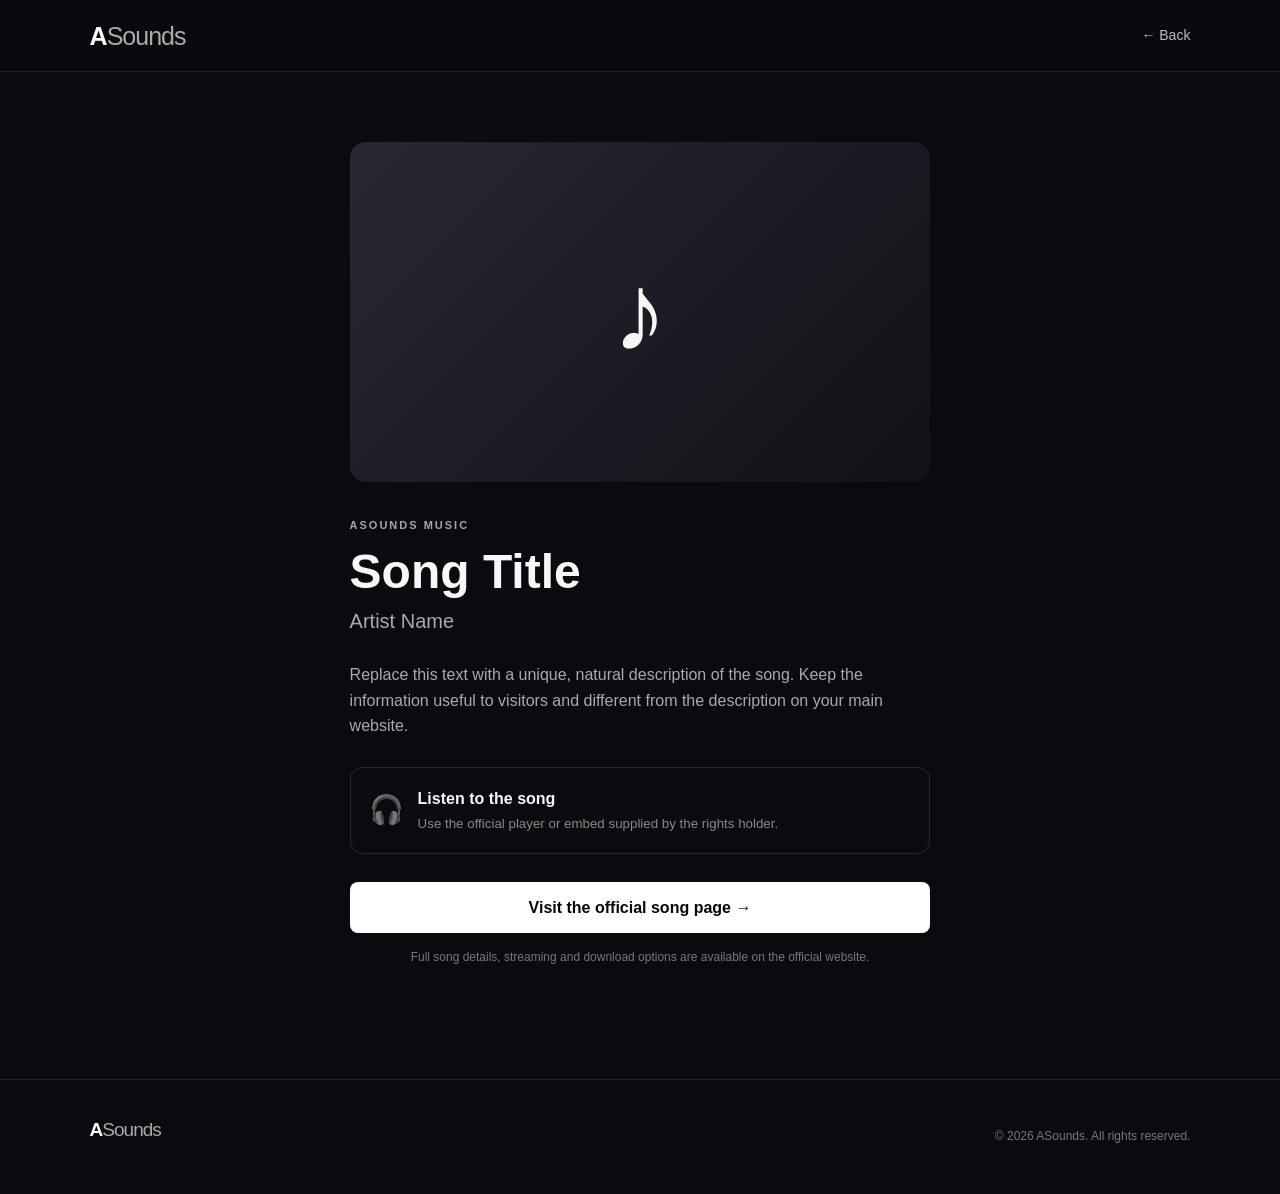
==== song.html @ 5eadc39b "Add files via upload" ====
<!DOCTYPE html>
<html lang="en">
<head>
  <meta charset="UTF-8">
  <meta name="viewport" content="width=device-width, initial-scale=1.0">
  <meta name="description" content="Listen to Artist Name - Song Title on ASounds.">
  <title>Artist Name — Song Title | ASounds</title>
  <link rel="stylesheet" href="style.css">
</head>
<body>
  <header class="header">
    <a class="logo" href="index.html">A<span>Sounds</span></a>
    <a class="back" href="index.html">← Back</a>
  </header>

  <main class="song-page">
    <div class="large-cover">♪</div>
    <p class="eyebrow">ASOUNDS MUSIC</p>
    <h1>Song Title</h1>
    <h2>Artist Name</h2>
    <p class="description">
      Replace this text with a unique, natural description of the song.
      Keep the information useful to visitors and different from the description
      on your main website.
    </p>

    <!-- Optional: paste an allowed audio/embed URL here.
         Do not copy protected audio files to ASounds without permission. -->
    <div class="player-placeholder">
      <span>🎧</span>
      <div>
        <strong>Listen to the song</strong>
        <small>Use the official player or embed supplied by the rights holder.</small>
      </div>
    </div>

    <!-- CHANGE THIS URL to the real song page on your main website -->
    <a class="button full" href="https://www.gandiwave.com/" target="_blank" rel="noopener">
      Visit the official song page →
    </a>

    <p class="official-note">Full song details, streaming and download options are available on the official website.</p>
  </main>

  <footer>
    <div class="logo">A<span>Sounds</span></div>
    <p>© 2026 ASounds. All rights reserved.</p>
  </footer>
</body>
</html>
---- style.css ----
*{box-sizing:border-box}html{scroll-behavior:smooth}body{margin:0;font-family:Inter,Arial,sans-serif;background:#0b0b0f;color:#f7f7f8;line-height:1.6}.header{height:72px;display:flex;align-items:center;justify-content:space-between;padding:0 7%;border-bottom:1px solid #22232a;position:sticky;top:0;background:rgba(11,11,15,.94);backdrop-filter:blur(10px);z-index:10}.logo{font-size:25px;font-weight:900;letter-spacing:-1px;color:#fff;text-decoration:none}.logo span{font-weight:400;color:#aaa}.header nav{display:flex;gap:25px}.header nav a,.back{color:#bbb;text-decoration:none;font-size:14px}.header nav a:hover,.back:hover{color:#fff}.hero{max-width:1100px;margin:auto;padding:110px 7% 90px}.eyebrow{font-size:11px;letter-spacing:2px;font-weight:800;color:#a4a4ad;margin:0 0 12px}.hero h1{font-size:clamp(42px,7vw,78px);line-height:1.02;letter-spacing:-3px;margin:0 0 25px}.hero>p:not(.eyebrow){max-width:610px;color:#aaa;font-size:17px;margin-bottom:32px}.button{display:inline-block;background:#fff;color:#08080a;text-decoration:none;font-weight:800;padding:13px 21px;border-radius:8px}.button:hover{opacity:.88}.section{max-width:1100px;margin:auto;padding:70px 7%}.section h2,.about h2{font-size:34px;line-height:1.15;margin:0}.songs{display:grid;grid-template-columns:repeat(3,1fr);gap:18px;margin-top:30px}.song-card{border:1px solid #25262e;border-radius:13px;overflow:hidden;background:#111217}.cover,.large-cover{display:grid;place-items:center;background:linear-gradient(135deg,#272831,#111217);font-size:70px;font-weight:900}.cover{height:190px}.song-info{padding:20px}.song-info h3{font-size:21px;margin:0}.song-info p:not(.tag){color:#999;margin:3px 0 15px}.tag{font-size:10px!important;letter-spacing:1.5px;color:#888;margin:0 0 5px!important}.listen{color:#fff;text-decoration:none;font-size:13px;font-weight:800}.about{max-width:1100px;margin:30px auto 100px;padding:70px 7%;border-top:1px solid #25262e;border-bottom:1px solid #25262e}.about p:last-child{color:#999;max-width:700px}.song-page{max-width:760px;margin:auto;padding:70px 7% 100px}.large-cover{height:340px;border-radius:16px;margin-bottom:35px;font-size:110px}.song-page h1{font-size:48px;line-height:1.05;margin:0}.song-page h2{font-size:20px;color:#aaa;font-weight:500;margin:8px 0 25px}.description{color:#aaa}.player-placeholder{border:1px solid #292a32;border-radius:12px;padding:18px;display:flex;gap:14px;align-items:center;margin:28px 0}.player-placeholder span{font-size:28px}.player-placeholder strong,.player-placeholder small{display:block}.player-placeholder small{color:#888;margin-top:2px}.full{width:100%;text-align:center}.official-note{text-align:center;color:#777;font-size:12px;margin-top:15px}footer{border-top:1px solid #22232a;padding:35px 7%;display:flex;justify-content:space-between;gap:20px;color:#777;font-size:12px}footer .logo{font-size:19px;color:#fff}@media(max-width:720px){.header{padding:0 5%}.header nav{gap:14px}.hero{padding:75px 5% 65px}.hero h1{letter-spacing:-2px}.section{padding:55px 5%}.songs{grid-template-columns:1fr}.about{margin-bottom:50px;padding:55px 5%}.song-page{padding:45px 5% 70px}.large-cover{height:260px}.song-page h1{font-size:38px}footer{padding:30px 5%;flex-direction:column}}
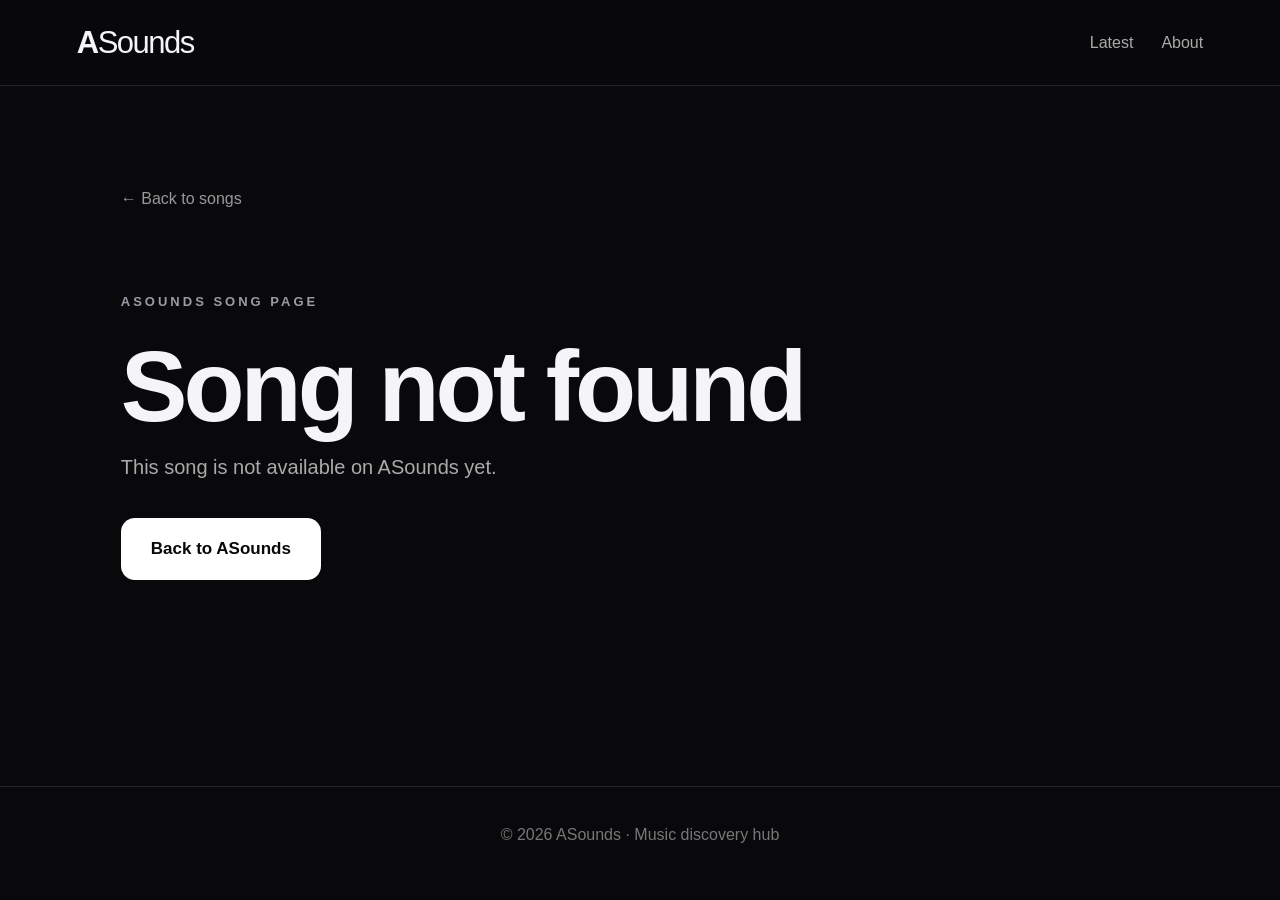
==== commit 229902e7: "Add files via upload" ====
--- a/song.html
+++ b/song.html
@@ -1,50 +1 @@
-<!DOCTYPE html>
-<html lang="en">
-<head>
-  <meta charset="UTF-8">
-  <meta name="viewport" content="width=device-width, initial-scale=1.0">
-  <meta name="description" content="Listen to Artist Name - Song Title on ASounds.">
-  <title>Artist Name — Song Title | ASounds</title>
-  <link rel="stylesheet" href="style.css">
-</head>
-<body>
-  <header class="header">
-    <a class="logo" href="index.html">A<span>Sounds</span></a>
-    <a class="back" href="index.html">← Back</a>
-  </header>
-
-  <main class="song-page">
-    <div class="large-cover">♪</div>
-    <p class="eyebrow">ASOUNDS MUSIC</p>
-    <h1>Song Title</h1>
-    <h2>Artist Name</h2>
-    <p class="description">
-      Replace this text with a unique, natural description of the song.
-      Keep the information useful to visitors and different from the description
-      on your main website.
-    </p>
-
-    <!-- Optional: paste an allowed audio/embed URL here.
-         Do not copy protected audio files to ASounds without permission. -->
-    <div class="player-placeholder">
-      <span>🎧</span>
-      <div>
-        <strong>Listen to the song</strong>
-        <small>Use the official player or embed supplied by the rights holder.</small>
-      </div>
-    </div>
-
-    <!-- CHANGE THIS URL to the real song page on your main website -->
-    <a class="button full" href="https://www.gandiwave.com/" target="_blank" rel="noopener">
-      Visit the official song page →
-    </a>
-
-    <p class="official-note">Full song details, streaming and download options are available on the official website.</p>
-  </main>
-
-  <footer>
-    <div class="logo">A<span>Sounds</span></div>
-    <p>© 2026 ASounds. All rights reserved.</p>
-  </footer>
-</body>
-</html>
+<!doctype html><html lang="en"><head><meta charset="UTF-8"><meta name="viewport" content="width=device-width,initial-scale=1"><meta name="description" content="ASounds song page"><title>Song — ASounds</title><link rel="stylesheet" href="style.css"></head><body><header class="site-header"><a class="brand" href="index.html"><span>A</span>Sounds</a><nav><a href="index.html#latest">Latest</a><a href="index.html#about">About</a></nav></header><main><section class="song-page"><a class="back" href="index.html#latest">← Back to songs</a><p class="eyebrow">ASOUNDS SONG PAGE</p><div id="song-content"></div></section></main><footer>© 2026 ASounds · Music discovery hub</footer><script>const songs=[{"title": "Nterede", "artist": "Pallaso", "genre": "Afrobeats", "url": "https://www.gandiwave.com/song/nterede-by-pallaso-89", "slug": "nterede-by-pallaso-89"}, {"title": "Mukyenda II", "artist": "Nandor Love", "genre": "Afrobeats", "url": "https://www.gandiwave.com/song/mukyenda-ii-by-nandor-love-26", "slug": "mukyenda-ii-by-nandor-love-26"}, {"title": "Kikette", "artist": "Fik Gaza", "genre": "Afrobeats", "url": "https://www.gandiwave.com/song/kikette-by-fik-gaza-16", "slug": "kikette-by-fik-gaza-16"}, {"title": "Tasobya", "artist": "GandiWave", "genre": "Ugandan Music", "url": "https://www.gandiwave.com/song/tasobya-8", "slug": "tasobya-8"}, {"title": "Sole Ne Sirato", "artist": "Temperature Touch", "genre": "Ugandan Music", "url": "https://www.gandiwave.com/song/sole-ne-sirato-by-temperature-touch-7", "slug": "sole-ne-sirato-by-temperature-touch-7"}, {"title": "Finally", "artist": "Spice Diana", "genre": "Ugandan Music", "url": "https://www.gandiwave.com/song/finally-by-spice-diana-4", "slug": "finally-by-spice-diana-4"}];const slug=new URLSearchParams(location.search).get("slug");const s=songs.find(x=>x.slug===slug);const c=document.getElementById("song-content");if(!s){c.innerHTML='<h1>Song not found</h1><p class="hero-text">This song is not available on ASounds yet.</p><a class="button" href="index.html">Back to ASounds</a>';}else{document.title=s.title+" by "+s.artist+" — ASounds";c.innerHTML=`<span class="tag">${s.genre}</span><h1>${s.title}</h1><h2 class="artist">${s.artist}</h2><p class="hero-text">Discover this song on ASounds, then continue to the official GandiWave page for the full song details and available options.</p><a class="button" href="${s.url}" target="_blank" rel="noopener">Visit Official Song Page</a><p class="destination">Official page: GandiWave</p>`;}</script></body></html>
--- a/style.css
+++ b/style.css
@@ -1 +1 @@
-*{box-sizing:border-box}html{scroll-behavior:smooth}body{margin:0;font-family:Inter,Arial,sans-serif;background:#0b0b0f;color:#f7f7f8;line-height:1.6}.header{height:72px;display:flex;align-items:center;justify-content:space-between;padding:0 7%;border-bottom:1px solid #22232a;position:sticky;top:0;background:rgba(11,11,15,.94);backdrop-filter:blur(10px);z-index:10}.logo{font-size:25px;font-weight:900;letter-spacing:-1px;color:#fff;text-decoration:none}.logo span{font-weight:400;color:#aaa}.header nav{display:flex;gap:25px}.header nav a,.back{color:#bbb;text-decoration:none;font-size:14px}.header nav a:hover,.back:hover{color:#fff}.hero{max-width:1100px;margin:auto;padding:110px 7% 90px}.eyebrow{font-size:11px;letter-spacing:2px;font-weight:800;color:#a4a4ad;margin:0 0 12px}.hero h1{font-size:clamp(42px,7vw,78px);line-height:1.02;letter-spacing:-3px;margin:0 0 25px}.hero>p:not(.eyebrow){max-width:610px;color:#aaa;font-size:17px;margin-bottom:32px}.button{display:inline-block;background:#fff;color:#08080a;text-decoration:none;font-weight:800;padding:13px 21px;border-radius:8px}.button:hover{opacity:.88}.section{max-width:1100px;margin:auto;padding:70px 7%}.section h2,.about h2{font-size:34px;line-height:1.15;margin:0}.songs{display:grid;grid-template-columns:repeat(3,1fr);gap:18px;margin-top:30px}.song-card{border:1px solid #25262e;border-radius:13px;overflow:hidden;background:#111217}.cover,.large-cover{display:grid;place-items:center;background:linear-gradient(135deg,#272831,#111217);font-size:70px;font-weight:900}.cover{height:190px}.song-info{padding:20px}.song-info h3{font-size:21px;margin:0}.song-info p:not(.tag){color:#999;margin:3px 0 15px}.tag{font-size:10px!important;letter-spacing:1.5px;color:#888;margin:0 0 5px!important}.listen{color:#fff;text-decoration:none;font-size:13px;font-weight:800}.about{max-width:1100px;margin:30px auto 100px;padding:70px 7%;border-top:1px solid #25262e;border-bottom:1px solid #25262e}.about p:last-child{color:#999;max-width:700px}.song-page{max-width:760px;margin:auto;padding:70px 7% 100px}.large-cover{height:340px;border-radius:16px;margin-bottom:35px;font-size:110px}.song-page h1{font-size:48px;line-height:1.05;margin:0}.song-page h2{font-size:20px;color:#aaa;font-weight:500;margin:8px 0 25px}.description{color:#aaa}.player-placeholder{border:1px solid #292a32;border-radius:12px;padding:18px;display:flex;gap:14px;align-items:center;margin:28px 0}.player-placeholder span{font-size:28px}.player-placeholder strong,.player-placeholder small{display:block}.player-placeholder small{color:#888;margin-top:2px}.full{width:100%;text-align:center}.official-note{text-align:center;color:#777;font-size:12px;margin-top:15px}footer{border-top:1px solid #22232a;padding:35px 7%;display:flex;justify-content:space-between;gap:20px;color:#777;font-size:12px}footer .logo{font-size:19px;color:#fff}@media(max-width:720px){.header{padding:0 5%}.header nav{gap:14px}.hero{padding:75px 5% 65px}.hero h1{letter-spacing:-2px}.section{padding:55px 5%}.songs{grid-template-columns:1fr}.about{margin-bottom:50px;padding:55px 5%}.song-page{padding:45px 5% 70px}.large-cover{height:260px}.song-page h1{font-size:38px}footer{padding:30px 5%;flex-direction:column}}
+*{box-sizing:border-box}html{scroll-behavior:smooth}body{margin:0;background:#09090c;color:#f5f5f7;font-family:Arial,Helvetica,sans-serif;line-height:1.6}a{color:inherit;text-decoration:none}.site-header{height:86px;border-bottom:1px solid #24242a;display:flex;align-items:center;justify-content:space-between;padding:0 6%;position:sticky;top:0;background:rgba(9,9,12,.96);backdrop-filter:blur(12px);z-index:10}.brand{font-size:31px;letter-spacing:-1.5px}.brand span{font-weight:800}.site-header nav{display:flex;gap:28px;color:#aaa}.site-header nav a:hover{color:#fff}main{max-width:1180px;margin:auto}.hero{padding:120px 6% 105px;min-height:650px}.eyebrow{font-size:13px;letter-spacing:3px;font-weight:700;color:#9b9ba5;margin:0 0 24px}.hero h1{font-size:clamp(50px,8vw,92px);line-height:.98;letter-spacing:-4px;max-width:820px;margin:0 0 35px}.hero-text{font-size:20px;color:#aaa;max-width:650px;margin:0 0 35px}.button{display:inline-block;background:#fff;color:#08080a;padding:17px 30px;border-radius:14px;font-weight:700;font-size:17px}.section{padding:70px 6%}.section h2{font-size:42px;letter-spacing:-2px;margin:0 0 30px}.song-grid{display:grid;grid-template-columns:repeat(2,minmax(0,1fr));gap:14px}.song-card{border:1px solid #27272d;border-radius:18px;padding:24px;display:flex;align-items:center;gap:18px;min-height:145px;background:#0d0d11}.song-card:hover{border-color:#555}.number{color:#666;font-size:14px;font-weight:700;width:30px}.song-info{flex:1}.tag{display:inline-block;color:#9b9ba5;font-size:11px;text-transform:uppercase;letter-spacing:1.5px;font-weight:700;margin-bottom:5px}.song-info h3{font-size:25px;line-height:1.1;margin:0 0 4px}.song-info p{color:#999;margin:0}.small-button{border:1px solid #444;padding:10px 14px;border-radius:10px;font-size:13px;font-weight:700;white-space:nowrap}.small-button:hover{background:#fff;color:#000}.about{border-top:1px solid #24242a;border-bottom:1px solid #24242a}.about p:last-child{color:#999;max-width:700px;font-size:18px}.song-page{padding:100px 6%;min-height:700px}.back{color:#999;display:inline-block;margin-bottom:80px}.song-page h1{font-size:clamp(54px,9vw,100px);line-height:1;letter-spacing:-4px;margin:15px 0}.artist{font-size:25px;color:#aaa;font-weight:400;margin:0 0 30px}.destination{color:#777;margin-top:18px;font-size:13px}footer{border-top:1px solid #24242a;color:#777;padding:35px 6%;text-align:center}@media(max-width:700px){.site-header{height:74px;padding:0 7%}.brand{font-size:27px}.site-header nav{gap:18px}.hero{padding:90px 7% 70px}.hero h1{font-size:54px;letter-spacing:-2.5px}.hero-text{font-size:18px}.section{padding:55px 7%}.section h2{font-size:34px}.song-grid{grid-template-columns:1fr}.song-card{padding:20px}.song-info h3{font-size:22px}.small-button{padding:9px 11px}.song-page{padding:70px 7%}.song-page h1{font-size:58px;letter-spacing:-2px}.back{margin-bottom:55px}}
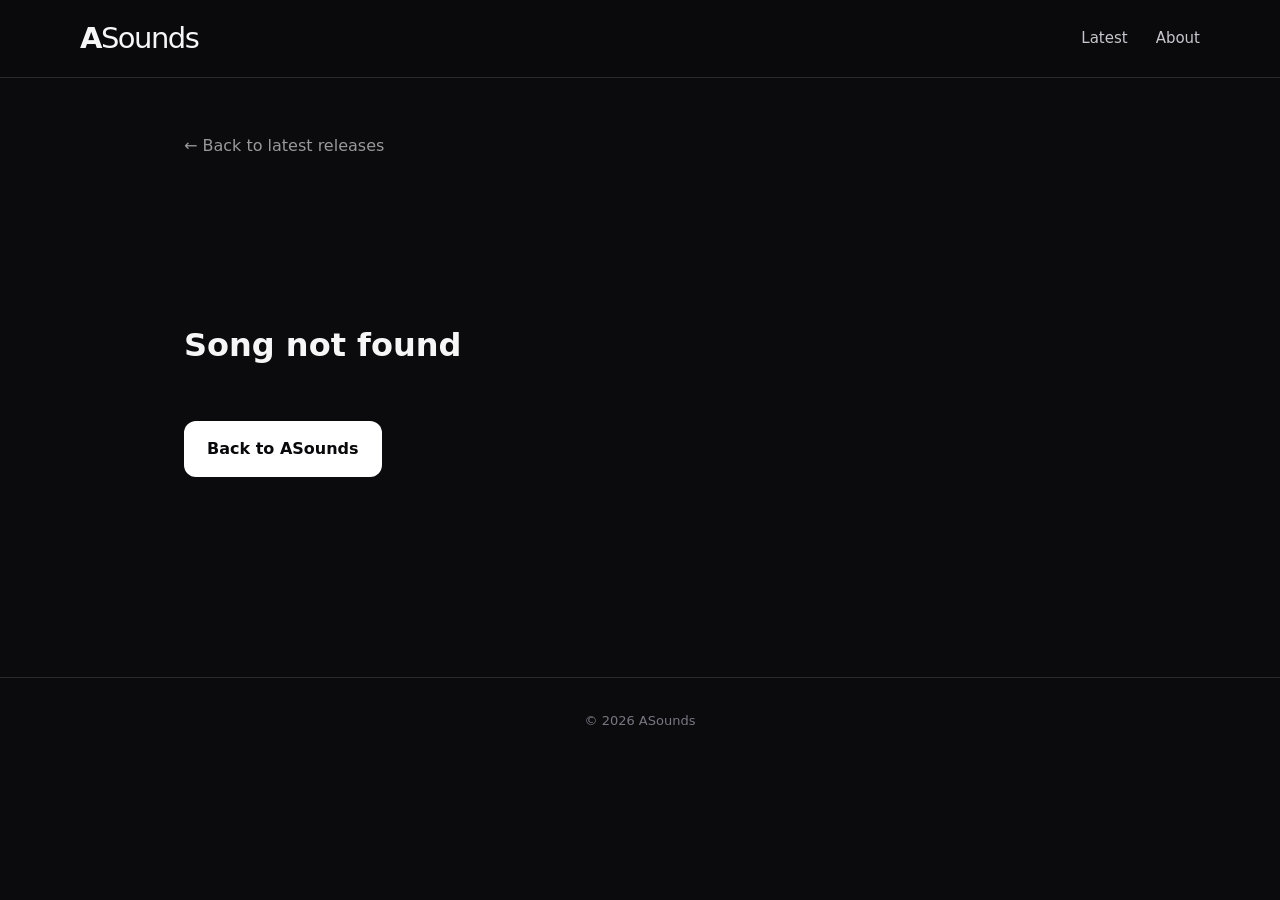
==== commit 2075cbbb: "Add files via upload" ====
--- a/song.html
+++ b/song.html
@@ -1 +1,46 @@
-<!doctype html><html lang="en"><head><meta charset="UTF-8"><meta name="viewport" content="width=device-width,initial-scale=1"><meta name="description" content="ASounds song page"><title>Song — ASounds</title><link rel="stylesheet" href="style.css"></head><body><header class="site-header"><a class="brand" href="index.html"><span>A</span>Sounds</a><nav><a href="index.html#latest">Latest</a><a href="index.html#about">About</a></nav></header><main><section class="song-page"><a class="back" href="index.html#latest">← Back to songs</a><p class="eyebrow">ASOUNDS SONG PAGE</p><div id="song-content"></div></section></main><footer>© 2026 ASounds · Music discovery hub</footer><script>const songs=[{"title": "Nterede", "artist": "Pallaso", "genre": "Afrobeats", "url": "https://www.gandiwave.com/song/nterede-by-pallaso-89", "slug": "nterede-by-pallaso-89"}, {"title": "Mukyenda II", "artist": "Nandor Love", "genre": "Afrobeats", "url": "https://www.gandiwave.com/song/mukyenda-ii-by-nandor-love-26", "slug": "mukyenda-ii-by-nandor-love-26"}, {"title": "Kikette", "artist": "Fik Gaza", "genre": "Afrobeats", "url": "https://www.gandiwave.com/song/kikette-by-fik-gaza-16", "slug": "kikette-by-fik-gaza-16"}, {"title": "Tasobya", "artist": "GandiWave", "genre": "Ugandan Music", "url": "https://www.gandiwave.com/song/tasobya-8", "slug": "tasobya-8"}, {"title": "Sole Ne Sirato", "artist": "Temperature Touch", "genre": "Ugandan Music", "url": "https://www.gandiwave.com/song/sole-ne-sirato-by-temperature-touch-7", "slug": "sole-ne-sirato-by-temperature-touch-7"}, {"title": "Finally", "artist": "Spice Diana", "genre": "Ugandan Music", "url": "https://www.gandiwave.com/song/finally-by-spice-diana-4", "slug": "finally-by-spice-diana-4"}];const slug=new URLSearchParams(location.search).get("slug");const s=songs.find(x=>x.slug===slug);const c=document.getElementById("song-content");if(!s){c.innerHTML='<h1>Song not found</h1><p class="hero-text">This song is not available on ASounds yet.</p><a class="button" href="index.html">Back to ASounds</a>';}else{document.title=s.title+" by "+s.artist+" — ASounds";c.innerHTML=`<span class="tag">${s.genre}</span><h1>${s.title}</h1><h2 class="artist">${s.artist}</h2><p class="hero-text">Discover this song on ASounds, then continue to the official GandiWave page for the full song details and available options.</p><a class="button" href="${s.url}" target="_blank" rel="noopener">Visit Official Song Page</a><p class="destination">Official page: GandiWave</p>`;}</script></body></html>+<!doctype html>
+<html lang="en">
+<head>
+<meta charset="utf-8"><meta name="viewport" content="width=device-width,initial-scale=1">
+<meta name="description" id="metaDescription" content="ASounds song page.">
+<title>Song — ASounds</title><link rel="stylesheet" href="style.css">
+</head>
+<body>
+<header class="site-header"><a class="brand" href="index.html"><b>A</b>Sounds</a><nav class="nav"><a href="index.html#latest">Latest</a><a href="index.html#about">About</a></nav></header>
+<main class="song-wrap">
+<a class="back" href="index.html#latest">← Back to latest releases</a>
+<div id="content"><p class="loading">Loading song…</p></div>
+</main>
+<footer>© 2026 ASounds</footer>
+<script>
+const ENDPOINT="PASTE_YOUR_APPS_SCRIPT_WEB_APP_URL_HERE";
+const esc=s=>String(s||'').replace(/[&<>"']/g,m=>({'&':'&amp;','<':'&lt;','>':'&gt;','"':'&quot;',"'":'&#39;'}[m]));
+const paras=s=>String(s||'').split(/\n\s*\n/).filter(Boolean).map(p=>`<p>${esc(p)}</p>`).join('');
+function youtubeHref(u){return /^https?:\/\//i.test(u||'')?u:''}
+async function load(){
+ const slug=new URLSearchParams(location.search).get('slug');
+ const c=document.getElementById('content');
+ if(!slug){c.innerHTML='<div class="not-found"><h1>Song not found</h1><a class="button" href="index.html">Back to ASounds</a></div>';return}
+ try{
+  const r=await fetch(ENDPOINT+'&slug='+encodeURIComponent(slug)); const x=await r.json();
+  if(!x.ok||!x.songs.length) throw new Error('not found');
+  const s=x.songs[0];
+  document.title=`${s.title} by ${s.artist} — ASounds`;
+  document.getElementById('metaDescription').setAttribute('content',(s.description||`${s.title} by ${s.artist}`).slice(0,160));
+  const date=s.createdAt?new Date(s.createdAt).toLocaleDateString(undefined,{year:'numeric',month:'long',day:'numeric'}):'';
+  const yt=youtubeHref(s.youtubeUrl);
+  c.innerHTML=`
+   <section class="song-top">
+    <img class="cover-large" src="${esc(s.coverUrl||'')}" alt="${esc(s.title)} cover art" onerror="this.src='';this.style.visibility='hidden'">
+    <div class="song-meta"><span class="tag">${esc(s.genre||'Music')}</span><h1>${esc(s.title)}</h1><p class="song-artist">by ${esc(s.artist)}</p>${date?`<p class="song-date">Added ${esc(date)}</p>`:''}</div>
+   </section>
+   <section class="description-block"><p class="eyebrow">ABOUT THE SONG</p><h2>Song description</h2><div class="long-description">${paras(s.description)}</div></section>
+   <section class="stream-box"><h2>Stream the song on music stores</h2><div class="stream-buttons">
+    <a class="stream-button" href="${esc(s.sourceUrl)}" target="_blank" rel="noopener noreferrer">GandiWave</a>
+    ${yt?`<a class="stream-button secondary" href="${esc(yt)}" target="_blank" rel="noopener noreferrer">YouTube</a>`:''}
+   </div></section>`;
+ }catch(e){c.innerHTML='<div class="not-found"><h1>Song not found</h1><p class="muted">This release may have been removed or is not available yet.</p><a class="button" href="index.html">Back to ASounds</a></div>'}
+}
+load();
+</script>
+</body></html>
--- a/style.css
+++ b/style.css
@@ -1 +1,36 @@
-*{box-sizing:border-box}html{scroll-behavior:smooth}body{margin:0;background:#09090c;color:#f5f5f7;font-family:Arial,Helvetica,sans-serif;line-height:1.6}a{color:inherit;text-decoration:none}.site-header{height:86px;border-bottom:1px solid #24242a;display:flex;align-items:center;justify-content:space-between;padding:0 6%;position:sticky;top:0;background:rgba(9,9,12,.96);backdrop-filter:blur(12px);z-index:10}.brand{font-size:31px;letter-spacing:-1.5px}.brand span{font-weight:800}.site-header nav{display:flex;gap:28px;color:#aaa}.site-header nav a:hover{color:#fff}main{max-width:1180px;margin:auto}.hero{padding:120px 6% 105px;min-height:650px}.eyebrow{font-size:13px;letter-spacing:3px;font-weight:700;color:#9b9ba5;margin:0 0 24px}.hero h1{font-size:clamp(50px,8vw,92px);line-height:.98;letter-spacing:-4px;max-width:820px;margin:0 0 35px}.hero-text{font-size:20px;color:#aaa;max-width:650px;margin:0 0 35px}.button{display:inline-block;background:#fff;color:#08080a;padding:17px 30px;border-radius:14px;font-weight:700;font-size:17px}.section{padding:70px 6%}.section h2{font-size:42px;letter-spacing:-2px;margin:0 0 30px}.song-grid{display:grid;grid-template-columns:repeat(2,minmax(0,1fr));gap:14px}.song-card{border:1px solid #27272d;border-radius:18px;padding:24px;display:flex;align-items:center;gap:18px;min-height:145px;background:#0d0d11}.song-card:hover{border-color:#555}.number{color:#666;font-size:14px;font-weight:700;width:30px}.song-info{flex:1}.tag{display:inline-block;color:#9b9ba5;font-size:11px;text-transform:uppercase;letter-spacing:1.5px;font-weight:700;margin-bottom:5px}.song-info h3{font-size:25px;line-height:1.1;margin:0 0 4px}.song-info p{color:#999;margin:0}.small-button{border:1px solid #444;padding:10px 14px;border-radius:10px;font-size:13px;font-weight:700;white-space:nowrap}.small-button:hover{background:#fff;color:#000}.about{border-top:1px solid #24242a;border-bottom:1px solid #24242a}.about p:last-child{color:#999;max-width:700px;font-size:18px}.song-page{padding:100px 6%;min-height:700px}.back{color:#999;display:inline-block;margin-bottom:80px}.song-page h1{font-size:clamp(54px,9vw,100px);line-height:1;letter-spacing:-4px;margin:15px 0}.artist{font-size:25px;color:#aaa;font-weight:400;margin:0 0 30px}.destination{color:#777;margin-top:18px;font-size:13px}footer{border-top:1px solid #24242a;color:#777;padding:35px 6%;text-align:center}@media(max-width:700px){.site-header{height:74px;padding:0 7%}.brand{font-size:27px}.site-header nav{gap:18px}.hero{padding:90px 7% 70px}.hero h1{font-size:54px;letter-spacing:-2.5px}.hero-text{font-size:18px}.section{padding:55px 7%}.section h2{font-size:34px}.song-grid{grid-template-columns:1fr}.song-card{padding:20px}.song-info h3{font-size:22px}.small-button{padding:9px 11px}.song-page{padding:70px 7%}.song-page h1{font-size:58px;letter-spacing:-2px}.back{margin-bottom:55px}}+*{box-sizing:border-box}
+:root{--bg:#0b0b0e;--panel:#121216;--panel2:#17171c;--line:#2a2a31;--text:#f6f6f7;--muted:#a7a7af;--soft:#777780;--accent:#fff;--max:1120px}
+html{scroll-behavior:smooth}
+body{margin:0;background:var(--bg);color:var(--text);font-family:Inter,system-ui,-apple-system,BlinkMacSystemFont,"Segoe UI",Arial,sans-serif;line-height:1.65}
+a{color:inherit;text-decoration:none}
+img{max-width:100%;display:block}
+.site-header{height:78px;border-bottom:1px solid var(--line);display:flex;align-items:center;justify-content:space-between;padding:0 max(24px,calc((100% - var(--max))/2));position:sticky;top:0;background:rgba(11,11,14,.94);backdrop-filter:blur(12px);z-index:20}
+.brand{font-size:29px;letter-spacing:-1.5px;font-weight:400}.brand b{font-weight:900}
+.nav{display:flex;gap:28px;color:#c6c6cc;font-size:15px}.nav a:hover{color:#fff}
+.wrap{max-width:var(--max);margin:auto;padding:0 24px}
+.hero{padding:105px 0 90px;max-width:900px}
+.eyebrow{font-size:11px;letter-spacing:2.6px;font-weight:850;color:#9c9ca5;text-transform:uppercase}
+.hero h1{font-size:clamp(52px,8vw,92px);line-height:.96;letter-spacing:-5px;margin:20px 0 28px;max-width:850px}
+.hero p{font-size:19px;color:var(--muted);max-width:680px;margin:0}
+.button{display:inline-flex;align-items:center;justify-content:center;gap:10px;background:#fff;color:#09090b;border:0;padding:15px 23px;border-radius:12px;font-weight:850;margin-top:28px;cursor:pointer}
+.button:hover{transform:translateY(-1px)}
+.section{padding:68px 0}.section-head{display:flex;align-items:end;justify-content:space-between;gap:20px;margin-bottom:28px}.section h2{font-size:38px;letter-spacing:-1.5px;margin:4px 0 0}.muted{color:var(--muted)}
+.song-grid{display:grid;grid-template-columns:repeat(2,minmax(0,1fr));gap:16px}
+.song-card{border:1px solid var(--line);background:var(--panel);border-radius:18px;overflow:hidden;display:flex;align-items:center;min-height:132px;transition:.2s}
+.song-card:hover{border-color:#44444c;transform:translateY(-2px)}
+.cover-mini{width:132px;height:132px;object-fit:cover;background:#202027;flex:0 0 132px}
+.song-card-body{padding:18px 18px 18px 20px;min-width:0;flex:1}.song-card h3{font-size:22px;line-height:1.15;margin:5px 0 4px;white-space:nowrap;overflow:hidden;text-overflow:ellipsis}.song-card p{margin:0;color:#9b9ba3}.tag{font-size:10px;letter-spacing:1.5px;color:#888892;text-transform:uppercase;font-weight:800}
+.small-button{display:inline-flex;margin-top:13px;border:1px solid #3a3a42;border-radius:9px;padding:8px 12px;font-size:12px;font-weight:800}
+.about{border-top:1px solid var(--line);border-bottom:1px solid var(--line)}.about p{color:var(--muted);max-width:760px;font-size:17px}
+footer{border-top:1px solid var(--line);color:#777780;text-align:center;padding:32px 24px;font-size:13px}
+
+.song-wrap{max-width:960px;margin:auto;padding:55px 24px 90px}.back{color:#999;display:inline-block;margin-bottom:28px}
+.song-top{display:grid;grid-template-columns:330px 1fr;gap:46px;align-items:center}
+.cover-large{width:330px;height:330px;object-fit:cover;border-radius:18px;background:#1a1a20;border:1px solid var(--line);box-shadow:0 25px 70px rgba(0,0,0,.35)}
+.song-meta h1{font-size:clamp(48px,7vw,82px);line-height:.96;letter-spacing:-4px;margin:13px 0 8px}.song-artist{font-size:22px;color:#d2d2d7;margin:0 0 14px}.song-date{font-size:13px;color:#777780}
+.description-block{padding:72px 0 10px}.description-block h2{font-size:25px;margin:0 0 20px}.long-description{font-size:18px;color:#c4c4ca;max-width:820px;white-space:pre-line}.long-description p{margin:0 0 22px}
+.stream-box{margin-top:60px;border:1px solid var(--line);background:var(--panel);border-radius:20px;padding:34px;max-width:760px}.stream-box h2{text-align:center;letter-spacing:1.8px;font-size:15px;margin:0 0 25px;text-transform:uppercase;color:#d8d8dc}.stream-buttons{display:grid;grid-template-columns:1fr 1fr;gap:14px}.stream-button{padding:17px 18px;border-radius:12px;background:#fff;color:#09090b;font-weight:900;text-align:center}.stream-button.secondary{background:#1d1d23;color:#fff;border:1px solid #3b3b43}.stream-button:hover{opacity:.9}
+.not-found{padding:110px 0}.loading{color:#999}
+.admin-wrap{max-width:780px;margin:auto;padding:65px 24px 90px}.admin-form{display:grid;gap:17px}.admin-form label{display:grid;gap:7px;font-weight:750;font-size:14px}.admin-form input,.admin-form textarea{width:100%;border:1px solid #34343c;background:#111116;color:#fff;border-radius:10px;padding:13px 14px;font:inherit;outline:none}.admin-form textarea{resize:vertical}.admin-form input:focus,.admin-form textarea:focus{border-color:#777}
+.form-row{display:grid;grid-template-columns:1fr 1fr;gap:14px}.fetch-row{display:flex;gap:10px}.fetch-row input{flex:1}.ghost{background:#1b1b20;color:#fff;border:1px solid #3a3a42;margin-top:0}.status{min-height:24px;color:#aaa}.preview{display:none;border:1px solid var(--line);border-radius:14px;padding:14px;background:#111116}.preview.show{display:flex;gap:14px;align-items:center}.preview img{width:72px;height:72px;border-radius:9px;object-fit:cover;background:#222}
+@media(max-width:760px){.site-header{padding:0 18px}.nav{gap:15px}.wrap{padding:0 18px}.hero{padding:78px 0 65px}.hero h1{letter-spacing:-3px}.song-grid{grid-template-columns:1fr}.song-top{grid-template-columns:1fr;gap:28px}.cover-large{width:min(100%,330px);height:auto;aspect-ratio:1;margin:auto}.song-meta{text-align:left}.song-wrap{padding-left:18px;padding-right:18px}.stream-buttons{grid-template-columns:1fr}.form-row{grid-template-columns:1fr}.fetch-row{flex-direction:column}.fetch-row .button{width:100%}}
